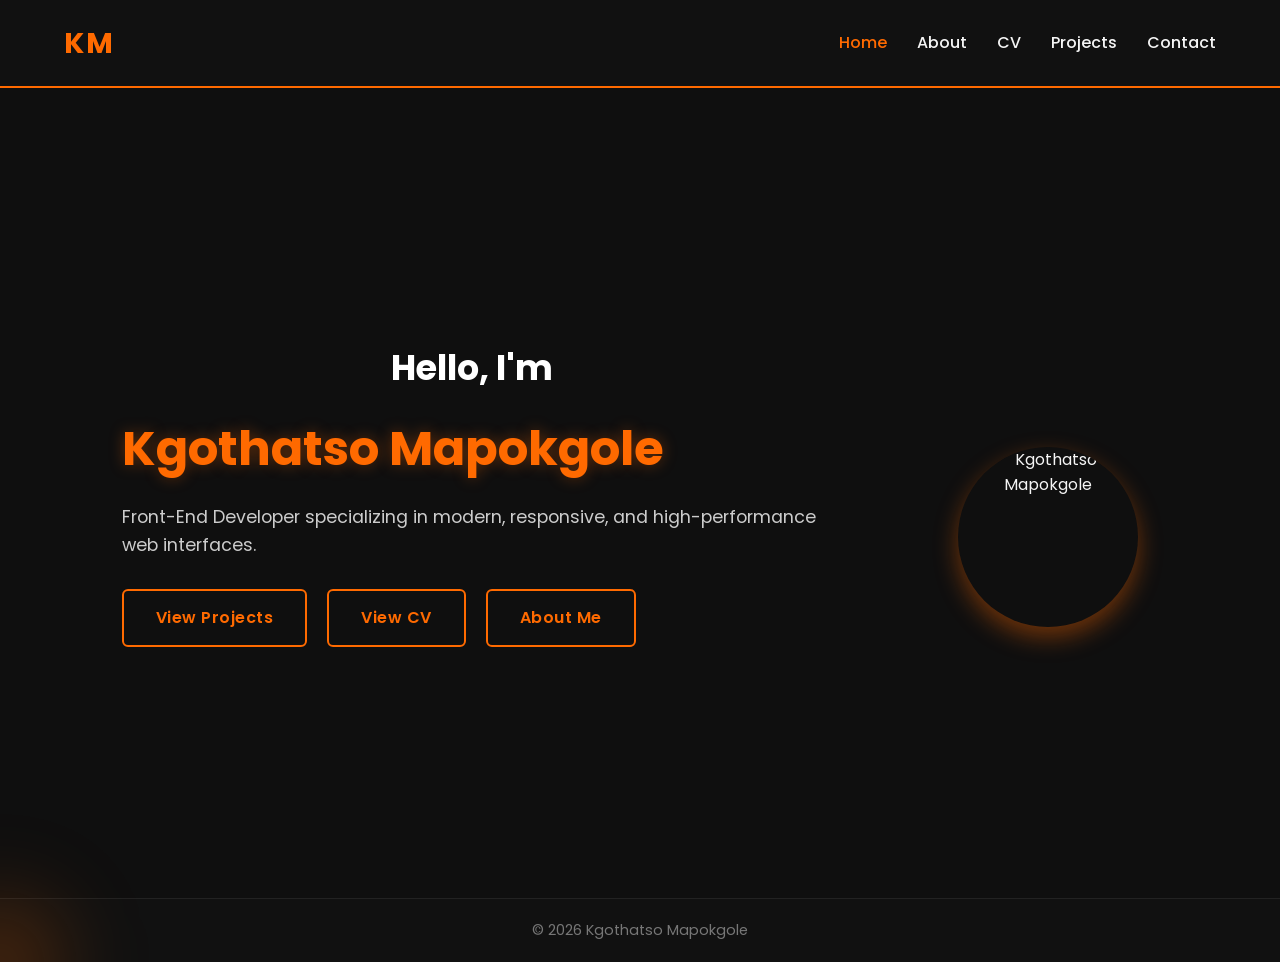
==== index.html @ cf703ac9 "Abbreviate name from 'Kgothatso Mapokgole' to 'KM'" ====
<!DOCTYPE html>
<html lang="en">

<head>
    <meta charset="UTF-8">
    <title>Kgothatso Mapokgole | Front-End Developer</title>
    <meta name="viewport" content="width=device-width, initial-scale=1.0">

    <!-- Main Stylesheet -->
    <link rel="stylesheet" href="CSS/Styles.css">

    <!-- Google Font -->
    <link href="https://fonts.googleapis.com/css2?family=Poppins:wght@300;400;600&display=swap" rel="stylesheet">
</head>

<body>

<!-- Navigation -->
<header class="header">
    <nav class="nav container">

        <div class="logo">
            KM
        </div>

        <ul class="nav-links">
            <li><a class="active" href="index.html">Home</a></li>
            <li><a href="about.html">About</a></li>
            <li><a href="cv.html">CV</a></li>
            <li><a href="portfolio.html">Projects</a></li>
            <li><a href="contact.html">Contact</a></li>
        </ul>

    </nav>
</header>

<!-- Hero Section -->
<section class="hero">

    <div class="container hero-grid">

        <!-- Text Content -->
        <div class="hero-text">

            <h1>Hello, I'm</h1>
            <h2 class="highlight">Kgothatso Mapokgole</h2>

            <p>
                Front-End Developer specializing in modern, responsive,
                and high-performance web interfaces.
            </p>

            <div class="hero-buttons">

                <a href="portfolio.html" class="btn btn-projects">
                    View Projects
                </a>

                <a href="cv.html" class="btn btn-cv">
                    View CV
                </a>

                <a href="about.html" class="btn btn-cv">
                    About Me
                </a>

            </div>

        </div>

        <!-- Profile Image -->
        <div class="hero-image">
            <div class="image-frame">
                <img src="images/profile.jpg" alt="Kgothatso Mapokgole">
            </div>
        </div>

    </div>

</section>

<!-- Footer -->
<footer class="footer">

    <div class="container footer-content">
        <p>© 2026 Kgothatso Mapokgole</p>
    </div>

</footer>

<script src="js/script.js"></script>
</body>
</html>
---- CSS/Styles.css ----
/* ===============================
   GLOBAL RESET
================================= */
* {
    margin: 0;
    padding: 0;
    box-sizing: border-box;
}

body {
    font-family: "Poppins", sans-serif;
    background-color: #0f0f0f;
    color: #f5f5f5;
    line-height: 1.6;
    text-align: center;
    transition: opacity 0.4s ease;
}

/* ===============================
   CONTAINER
================================= */
.container {
    width: 90%;
    max-width: 1200px;
    margin: auto;
    position: relative;
}

/* ===============================
   HEADER / NAVBAR
================================= */
header {
    background-color: #111;
    border-bottom: 2px solid #ff6a00;
    position: sticky;
    top: 0;
    z-index: 1000;
}

nav {
    display: flex;
    justify-content: space-between;
    align-items: center;
    padding: 20px 0;
}

.logo {
    font-size: 1.8rem;
    font-weight: 700;
    color: #ff6a00;
    letter-spacing: 2px;
}

.nav-links {
    list-style: none;
    display: flex;
    gap: 30px;
}

.nav-links a {
    text-decoration: none;
    color: #f5f5f5;
    font-weight: 500;
    position: relative;
    transition: 0.3s ease;
}

.nav-links a:hover,
.nav-links a.active {
    color: #ff6a00;
}

.nav-links a::after {
    content: "";
    position: absolute;
    width: 0;
    height: 2px;
    background: #ff6a00;
    left: 0;
    bottom: -5px;
    transition: 0.3s;
}

.nav-links a:hover::after {
    width: 100%;
}

/* ===============================
   HERO SECTION
================================= */
.hero {
    min-height: 90vh;
    display: flex;
    align-items: center;
    justify-content: flex-start;
    position: relative; /* allows bottom-right positioning */
    padding: 5vw;
}

.hero-text {
    max-width: 700px;
    text-align: left;
}

.hero-text h1 {
    font-size: clamp(1.5rem, 4vw, 2.2rem);
    color: #fff;
    text-align: center;
}

.hero-text h2 {
    font-size: clamp(2rem, 6vw, 3rem);
    margin: 15px 0;
    color: #ff6a00;
    text-shadow: 0 0 15px rgba(255,106,0,0.35);
}

.hero-text p {
    font-size: clamp(1rem, 2.5vw, 1.1rem);
    margin-bottom: 30px;
    color: #ccc;
}

/* ===============================
   HERO LETTER ENTRANCE ANIMATION
================================= */
.hero-text h2 span {
    display: inline-block;
    opacity: 0;
    transform: translateY(40px) scale(0.8);
    animation: heroLetterReveal 4s forwards;
}

@keyframes heroLetterReveal {
    0% {
        opacity: 0;
        transform: translateY(40px) scale(0.8);
        filter: blur(6px);
    }
    60% {
        opacity: 1;
        transform: translateY(-6px) scale(1.05);
        filter: blur(0);
    }
    100% {
        opacity: 1;
        transform: translateY(0) scale(1);
    }
}

/* ===============================
   HERO BUTTONS
================================= */
.hero-buttons {
    display: flex;
    gap: 20px;
    flex-wrap: wrap;
}

.btn {
    position: relative;
    display: inline-block;
    padding: 14px 32px;
    text-decoration: none;
    font-weight: 600;
    border-radius: 6px;
    overflow: hidden;
    letter-spacing: 0.5px;
    transition: all 0.35s ease;
}

.btn-projects {
    border: 2px solid #ff6a00;
    color: #ff6a00;
    background: transparent;
}

.btn-projects:hover {
    background: #ff8c1a;
    transform: translateY(-3px);
    box-shadow: 0 10px 25px rgba(255,106,0,0.4);
}

.btn-cv {
    border: 2px solid #ff6a00;
    color: #ff6a00;
    background: transparent;
}

.btn-cv:hover {
    background: #ff6a00;
    color: #fff;
    transform: translateY(-3px);
    box-shadow: 0 10px 25px rgba(255,106,0,0.4);
}

.btn::before {
    content: "";
    position: absolute;
    top: 0;
    left: -75%;
    width: 50%;
    height: 100%;
    background: rgba(255,255,255,0.2);
    transform: skewX(-25deg);
    transition: 0.6s;
}

.btn:hover::before {
    left: 130%;
}

/* ===============================
   HERO IMAGE - BOTTOM RIGHT, CIRCLE
================================= */
.hero-image {
    position: absolute;
    bottom: 20px;
    right: 20px;
    width: clamp(120px, 15vw, 180px);
    height: clamp(120px, 15vw, 180px);
    border-radius: 50%;
    overflow: hidden;
    box-shadow: 0 10px 25px rgba(255,106,0,0.4);
    transition: transform 0.3s ease;
    z-index: 50;
}

.hero-image img {
    width: 100%;
    height: 100%;
    object-fit: cover;
    display: block;
}

.hero-image:hover {
    transform: scale(1.05);
}

/* ===============================
   ABOUT / SKILLS
================================= */
.about-preview {
    padding: 80px 0;
}

.section-title {
    font-size: 2rem;
    margin-bottom: 40px;
    position: relative;
}

.section-title::after {
    content: "";
    width: 80px;
    height: 3px;
    background: #ff6a00;
    display: block;
    margin: 10px auto 0;
}

.about-grid {
    display: grid;
    grid-template-columns: repeat(auto-fit, minmax(250px, 1fr));
    gap: 30px;
    text-align: left;
}

.about-card p {
    margin-bottom: 15px;
    color: #ccc;
    line-height: 1.5;
}

.skills-card {
    margin-top: 30px;
}

.skills-card h3 {
    margin-bottom: 20px;
    color: #ff6a00;
}

.skills-list {
    display: flex;
    flex-wrap: wrap;
    gap: 12px;
    justify-content: center;
}

.skills-list span {
    padding: 8px 16px;
    border-radius: 20px;
    border: 1px solid #ff6a00;
    background: #111;
    color: #f5f5f5;
    font-weight: 500;
    transition: all 0.3s ease;
}

.skills-list span:hover {
    transform: translateY(-3px);
    color: #ff6a00;
    font-weight: 600;
}

/* ===============================
   PROJECT CARDS & CV ARTICLES
================================= */
.projects,
main section {
    display: grid;
    grid-template-columns: repeat(auto-fit, minmax(280px, 1fr));
    gap: 30px;
    padding: 80px 0;
    text-align: center;
}

.projects > h1 {
    text-align: center;
    width: 100%;
    margin-bottom: 40px;
}

.project-card,
main section article {
    background: #1a1a1a;
    padding: 25px;
    border-radius: 12px;
    border: 1px solid transparent;
    transition: transform 0.3s ease, box-shadow 0.3s ease, border 0.3s ease;
    cursor: pointer;
    opacity: 0;
    transform: translateY(40px);
}

.project-card:hover,
main section article:hover {
    border: 1px solid #ff6a00;
    transform: translateY(-10px);
    box-shadow: 0 15px 35px rgba(255,106,0,0.4);
}

.project-card h2,
main section article h2 {
    margin-bottom: 10px;
    color: #ff6a00;
    align-self: center;
}

.project-card p,
main section article p,
main section article ul {
    color: #ccc;
    font-size: 0.95rem;
    margin-bottom: 10px;
}

/* ===============================
   CONTACT FORM
================================= */
#contact-form {
    display: flex;
    flex-direction: column;
    gap: 15px;
    margin: 40px auto;
    width: 100%;
    max-width: 600px;
    text-align: left;
    padding: 0 5%;
}

#contact-form label {
    font-weight: 500;
    color: #ff6a00;
    margin-bottom: 5px;
}

#contact-form input,
#contact-form textarea {
    padding: 12px 15px;
    border-radius: 6px;
    border: 1px solid #333;
    background: #111;
    color: #f5f5f5;
    font-size: 1rem;
    outline: none;
    transition: all 0.3s ease;
}

#contact-form input:focus,
#contact-form textarea:focus {
    border: 1px solid #ff6a00;
}

#contact-form button {
    background: #ff6a00;
    color: #fff;
    border: none;
    padding: 14px 25px;
    border-radius: 6px;
    font-weight: 600;
    cursor: pointer;
    transition: all 0.3s ease;
}

#contact-form button:hover {
    background: #ff8c1a;
    transform: translateY(-2px);
    box-shadow: 0 5px 15px rgba(255,106,0,0.4);
}

#form-message {
    margin-top: 10px;
    font-size: 0.9rem;
    color: #ff6a00;
}

/* ===============================
   CURSOR GLOW
================================= */
.cursor-glow {
    position: fixed;
    width: 180px;
    height: 180px;
    border-radius: 50%;
    pointer-events: none;
    background: radial-gradient(circle, rgba(255,106,0,0.35) 0%, rgba(255,106,0,0.15) 40%, rgba(255,106,0,0.05) 60%, transparent 70%);
    transform: translate(-50%, -50%);
    z-index: 0;
    filter: blur(40px);
    transition: transform 0.08s linear;
}

/* ===============================
   FOOTER
================================= */
footer {
    background: #111;
    text-align: center;
    padding: 20px;
    border-top: 1px solid #222;
    color: #777;
    font-size: 0.9rem;
}

/* ===============================
   RESPONSIVE
================================= */
@media(max-width:1024px){
    .hero-image {
        width: clamp(120px, 15vw, 180px);
        height: clamp(120px, 15vw, 180px);
    }
}

@media(max-width:768px){
    .nav-links {
        flex-direction: column;
        gap: 12px;
    }

    .hero-text {
        text-align: center;
    }

    .hero-text h2 {
        font-size: clamp(1.8rem, 5vw, 2.2rem);
    }

    .hero-buttons {
        flex-direction: column;
        gap: 12px;
    }

    .skills-list {
        justify-content: center;
    }

    #contact-form {
        width: 100%;
    }

    .hero-image {
        bottom: 10px;
        right: 10px;
    }
}

@media(max-width:480px){
    .hero {
        padding: 3vw;
    }

    .hero-text h2 {
        font-size: clamp(1.5rem, 5vw, 2.2rem);
    }

    .hero-text h1 {
        font-size: clamp(1.2rem, 4vw, 1.6rem);
    }

    .nav-links {
        gap: 10px;
    }

    .hero-image {
        width: 100px;
        height: 100px;
    }

    .projects,
    main section {
        gap: 20px;
        padding: 40px 0;
    }
}
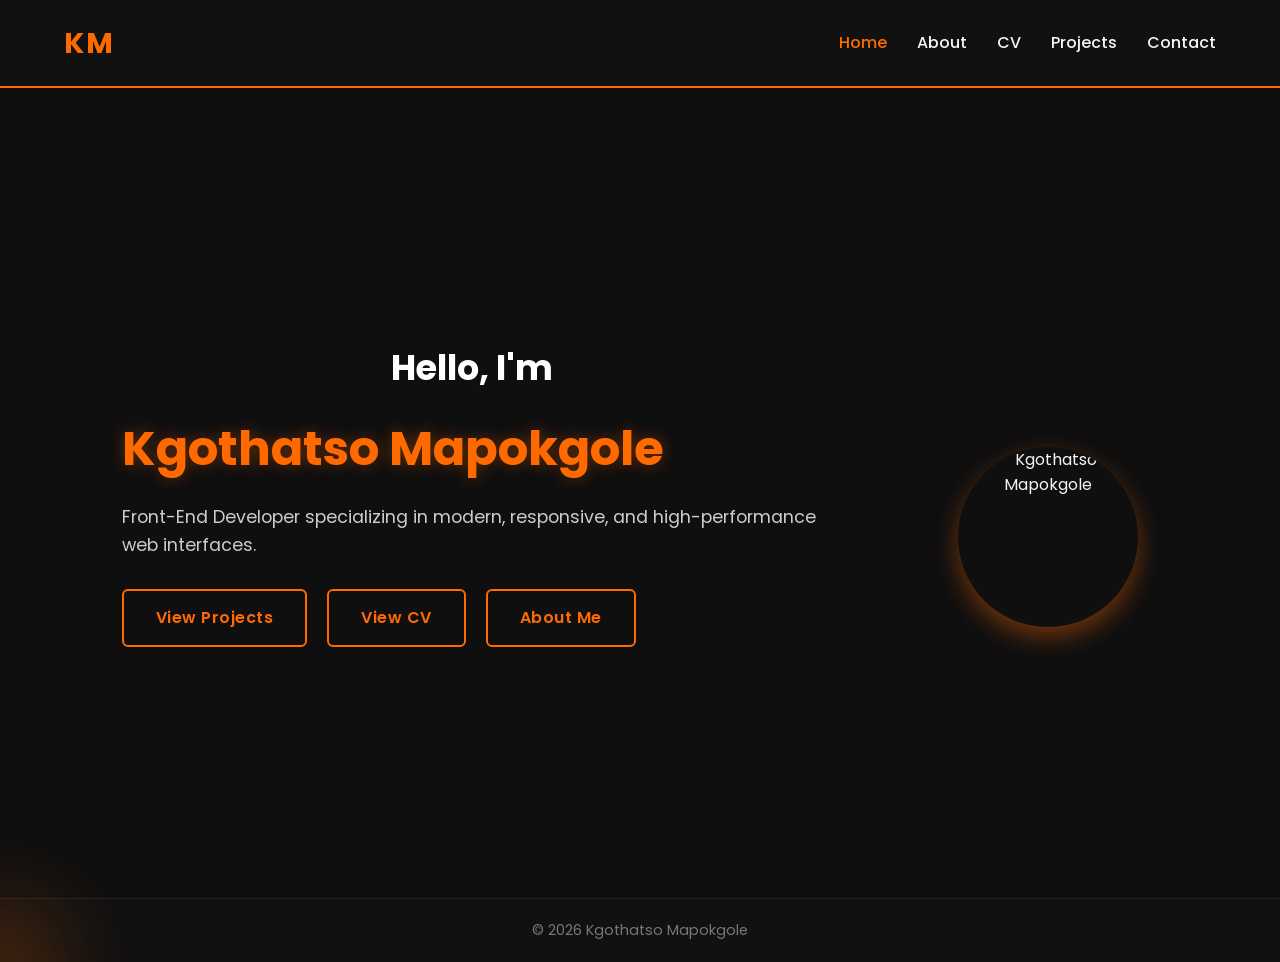
==== commit 4281084e: "Update index.html" ====
--- a/index.html
+++ b/index.html
@@ -21,6 +21,11 @@
 
         <div class="logo">
             KM
+        </div>
+
+        <!-- Mobile Menu Button -->
+        <div class="menu-toggle">
+            ☰
         </div>
 
         <ul class="nav-links">
--- a/CSS/Styles.css
+++ b/CSS/Styles.css
@@ -93,7 +93,7 @@
     display: flex;
     align-items: center;
     justify-content: flex-start;
-    position: relative; /* allows bottom-right positioning */
+    position: relative;
     padding: 5vw;
 }
 
@@ -132,20 +132,9 @@
 }
 
 @keyframes heroLetterReveal {
-    0% {
-        opacity: 0;
-        transform: translateY(40px) scale(0.8);
-        filter: blur(6px);
-    }
-    60% {
-        opacity: 1;
-        transform: translateY(-6px) scale(1.05);
-        filter: blur(0);
-    }
-    100% {
-        opacity: 1;
-        transform: translateY(0) scale(1);
-    }
+    0% { opacity: 0; transform: translateY(40px) scale(0.8); filter: blur(6px); }
+    60% { opacity: 1; transform: translateY(-6px) scale(1.05); filter: blur(0); }
+    100% { opacity: 1; transform: translateY(0) scale(1); }
 }
 
 /* ===============================
@@ -455,11 +444,6 @@
 }
 
 @media(max-width:768px){
-    .nav-links {
-        flex-direction: column;
-        gap: 12px;
-    }
-
     .hero-text {
         text-align: center;
     }
@@ -514,4 +498,56 @@
         gap: 20px;
         padding: 40px 0;
     }
-}+}
+
+/* ===============================
+   MOBILE DROPDOWN MENU FIX
+================================= */
+/* Hide hamburger by default (desktop) */
+.menu-toggle {
+    display: none;
+    font-size: 28px;
+    cursor: pointer;
+}
+
+@media (max-width: 768px) {
+    /* Show hamburger only on mobile */
+    .menu-toggle {
+        display: block;
+        color: #ff7a00;
+    }
+
+    /* Mobile nav links hidden by default */
+    .nav-links {
+        display: none;
+        position: absolute;
+        top: 70px;
+        right: 20px;
+        width: 220px;
+        flex-direction: column;
+        align-items: center;
+        background: #0f0f0f;
+        padding: 20px;
+        border-radius: 8px;
+        box-shadow: 0 10px 20px rgba(0,0,0,0.4);
+    }
+
+    .nav-links.active {
+        display: flex;
+        animation: dropdown 0.3s ease;
+    }
+
+    .nav-links li {
+        margin: 12px 0;
+    }
+
+    .nav-links a {
+        color: #fff;
+        font-size: 16px;
+    }
+}
+
+@keyframes dropdown {
+    from { opacity: 0; transform: translateY(-10px); }
+    to { opacity: 1; transform: translateY(0); }
+}
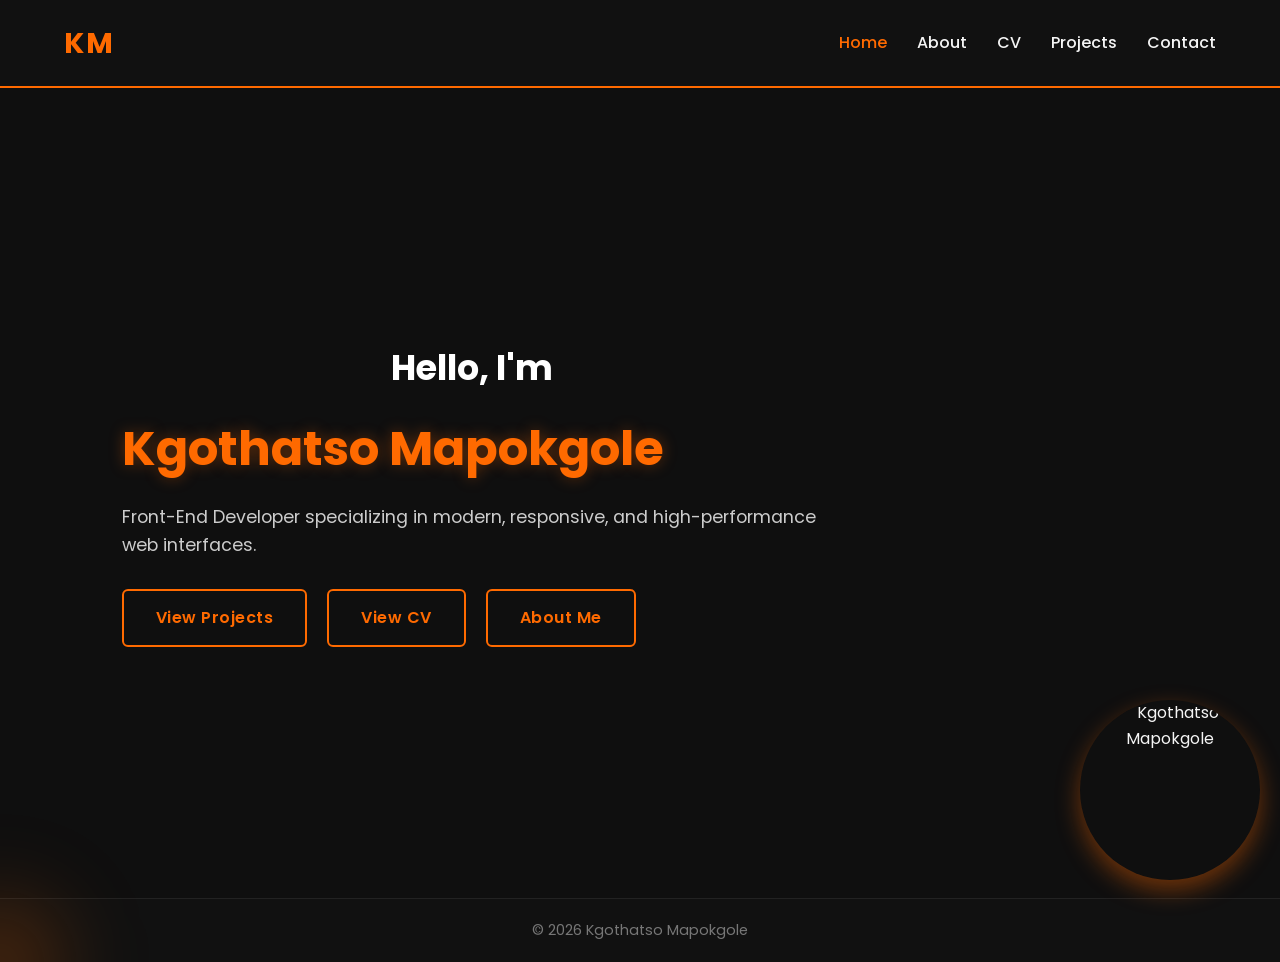
==== commit 3f8f1a20: "Restore profile image section in index.html" ====
--- a/index.html
+++ b/index.html
@@ -73,17 +73,18 @@
 
         </div>
 
-        <!-- Profile Image -->
+
+    </div>
+
+</section>
+
+<!-- Profile Image -->
         <div class="hero-image">
             <div class="image-frame">
                 <img src="images/profile.jpg" alt="Kgothatso Mapokgole">
             </div>
         </div>
-
-    </div>
-
-</section>
-
+    
 <!-- Footer -->
 <footer class="footer">
 
